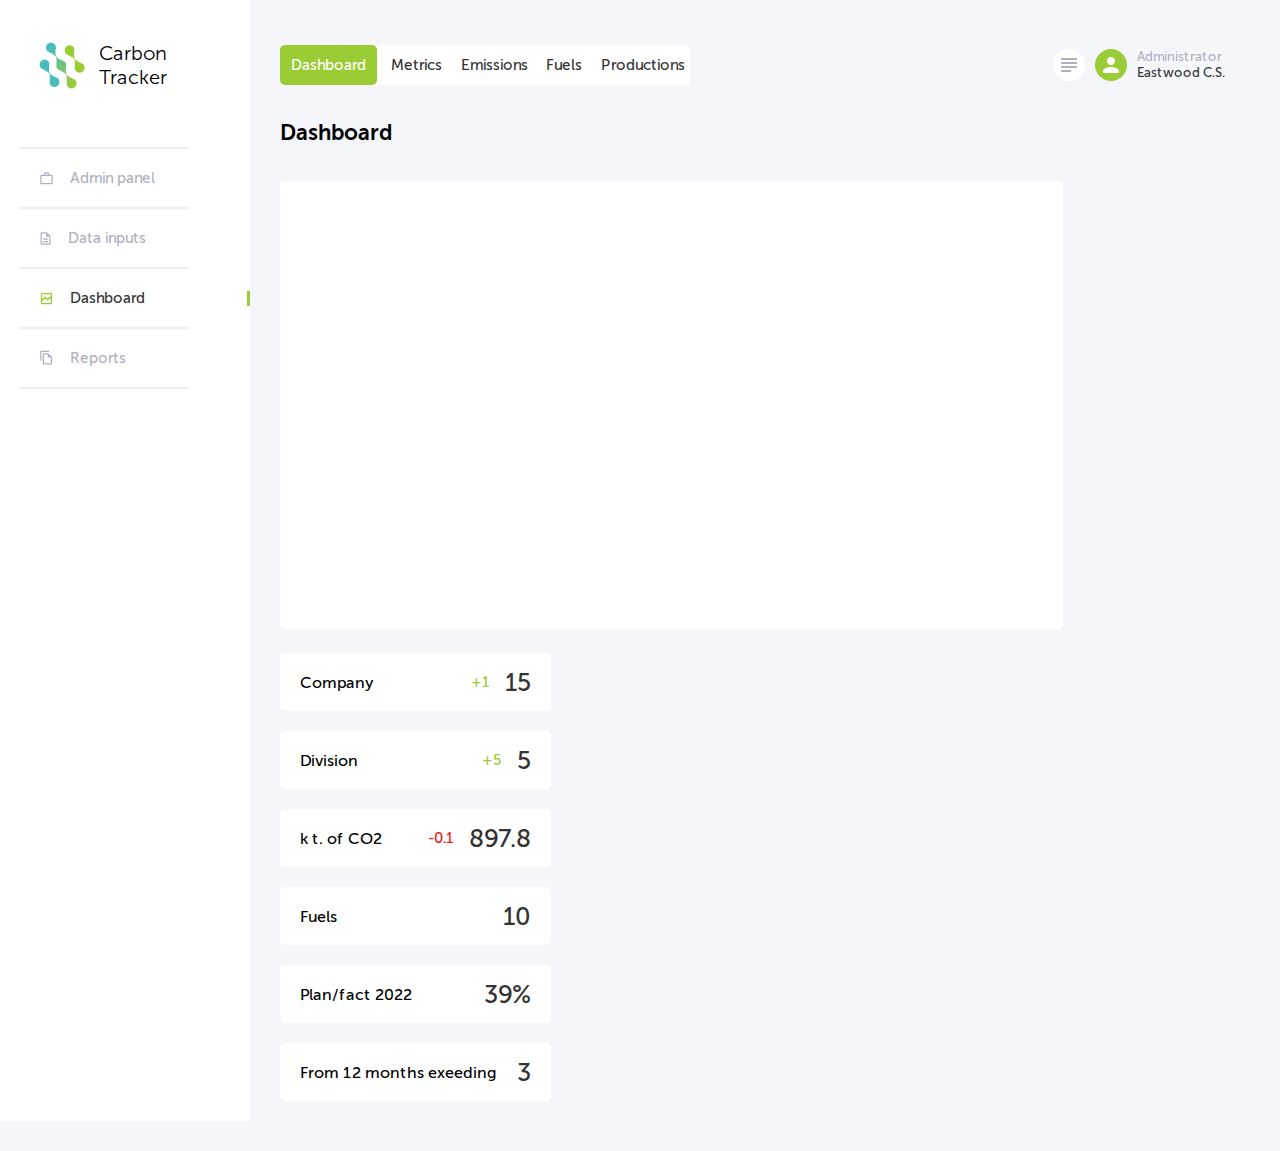
==== index.html @ c9fef67c "Add files via upload" ====
<!DOCTYPE html>
<html>

<head>
    <meta charset="utf-8">
    <title>EcoPass</title>
    <meta name="viewport" content="width=device-width, initial-scale=1">
    <meta content="ie=edge" http-equiv="x-ua-compatible">
    <meta name="format-detection" content="telephone=no">
    <link href="/favicon.png" rel="shortcut icon" type="image/png">
    <!-- styles-->
    <link rel="stylesheet" href="assets/css/main.css">
    <!--js-->
    <script src="https://code.highcharts.com/highcharts.js"></script>
    <script src="https://code.highcharts.com/modules/pareto.js"></script>
    <script src="assets/js/app.js" defer></script>
</head>

<body>

    <div class="wrapper">
        <div class="content">
            <aside class="aside js-aside">
                <div class="aside__pannel">
                    <div class="logo">
                        <img src="./assets/img/dashboard/icon/logo.png" alt="Logo">
                        <div class="logo-text">
                            Carbon Tracker
                        </div>
                    </div>
                    <nav class="navbar__aside">
                        <ul class="menu__items">
                            <div class="line"></div>
                            <a href="./organization.html">
                                <li class="menu__item"><svg class="svg__icon" width="13" height="13" viewBox="0 0 13 13"
                                    xmlns="http://www.w3.org/2000/svg">
                                    <path
                                        d="M7.75 2.75V1.5H5.25V2.75H7.75ZM1.5 4V10.875H11.5V4H1.5ZM11.5 2.75C12.1938 2.75 12.75 3.30625 12.75 4V10.875C12.75 11.5688 12.1938 12.125 11.5 12.125H1.5C0.80625 12.125 0.25 11.5688 0.25 10.875L0.25625 4C0.25625 3.30625 0.80625 2.75 1.5 2.75H4V1.5C4 0.80625 4.55625 0.25 5.25 0.25H7.75C8.44375 0.25 9 0.80625 9 1.5V2.75H11.5Z" />
                                </svg>
                                Admin panel</li>
                            </a>
                            <div class="line"></div>
                            <a href="">
                                <li class="menu__item"><svg class="svg__icon" width="11" height="13" viewBox="0 0 11 13"
                                    xmlns="http://www.w3.org/2000/svg">
                                    <path
                                        d="M3 9H8V10.25H3V9ZM3 6.5H8V7.75H3V6.5ZM6.75 0.25H1.75C1.0625 0.25 0.5 0.8125 0.5 1.5V11.5C0.5 12.1875 1.05625 12.75 1.74375 12.75H9.25C9.9375 12.75 10.5 12.1875 10.5 11.5V4L6.75 0.25ZM9.25 11.5H1.75V1.5H6.125V4.625H9.25V11.5Z" />
                                </svg>
                                Data inputs</li>
                            </a>
                            <div class="line"></div>
                            <div class="menu-link-block">
                                <a class="link" href="./index.html">
                                    <li class="menu__item active"><svg class="svg__icon svg__active" width="13" height="13"
                                        viewBox="0 0 13 13" xmlns="http://www.w3.org/2000/svg">
                                        <path
                                            d="M10.875 0.875H2.125C1.4375 0.875 0.875 1.4375 0.875 2.125V10.875C0.875 11.5625 1.4375 12.125 2.125 12.125H10.875C11.5625 12.125 12.125 11.5625 12.125 10.875V2.125C12.125 1.4375 11.5625 0.875 10.875 0.875ZM10.875 10.875H2.125V8.0125L2.74375 8.63125L5.24375 6.13125L7.74375 8.63125L10.2437 6.1375L10.875 6.76875V10.875ZM10.875 4.99375L10.2437 4.3625L7.74375 6.86875L5.24375 4.36875L2.74375 6.86875L2.125 6.24375V2.125H10.875V4.99375Z" />
                                    </svg>
                                    Dashboard
                                </li>
                                </a>
                                <div class="rectangle"></div>
                            </div>
                            <div class="line"></div>
                            <a href="">
                                <li class="menu__item"><svg class="svg__icon" width="13" height="15" viewBox="0 0 13 15"
                                    xmlns="http://www.w3.org/2000/svg">
                                    <path
                                        d="M9 0.625H1.5C0.8125 0.625 0.25 1.1875 0.25 1.875V10.625H1.5V1.875H9V0.625ZM8.375 3.125H4C3.3125 3.125 2.75625 3.6875 2.75625 4.375L2.75 13.125C2.75 13.8125 3.30625 14.375 3.99375 14.375H10.875C11.5625 14.375 12.125 13.8125 12.125 13.125V6.875L8.375 3.125ZM4 13.125V4.375H7.75V7.5H10.875V13.125H4Z" />
                                </svg>
                                Reports</li>
                            </a>
                            <div class="line"></div>
                        </ul>
                    </nav>
                </div>
                <div class="aside__trigger">
                    <button class="burger burger_aside js-burger" data-target=".js-aside"><span
                            class="burger__spin"></span></button>
                </div>
            </aside>
            <main class="main">
                <div class="topline">
                    <div class="topline__left topline__left_grow">
                        <div class="nav-group">
                            <div class="nav-group__mnu js-main-nav">
                                <nav class="main-nav">
                                    <div class="header__navbar header-menu">
                                        <ul class="header-menu-items">
                                            <li class="header-menu-item header-item-active"><a href="./index.html">Dashboard</a></li>
                                            <li class="header-menu-item"><a href="./metrics.html">Metrics</a></li>
                                            <li class="header-menu-item">Emissions</li>
                                            <li class="header-menu-item">Fuels</li>
                                            <li class="header-menu-item">Productions</li>
                                        </ul>
                                    </div>
                                </nav>
                            </div>
                            <div class="nav-group__burger">
                                <button class="burger js-burger" data-target=".js-main-nav"><span
                                        class="burger__spin"></span></button>
                            </div>
                        </div>
                    </div>
                    <div class="topline__rigth">
                        <div class="user-container">
                            <div class="profile">
                                <div class="profile-menu">
                                    <img src="./assets/img/dashboard/icon/menu.png" alt="">
                                </div>
                                <div class="profile-info">
                                    <img src="./assets/img/dashboard/icon/profile.png" alt="">
                                </div>
                                <div class="profile-descr">
                                    <div class="profile-descr-role">
                                        Administrator
                                    </div>
                                    <div class="profile-descr-name">
                                        Eastwood C.S.
                                    </div>
                                </div>
                            </div>
                        </div>
                    </div>
                </div>

                <div class="dashboard-wrapper">
                    <div class="dashboard-title">
                        Dashboard
                    </div>
                    <div class="dashboard-block">
                        <div id="actual" class="actual"></div>
                        <div class="dashboard-card-blocks">
                            <div class="dashboard-card-block card-block">
                                <div class="card-block-title">
                                    Company
                                </div>
                                <div class="card-block-counter">
                                    <div class="card-block-green">
                                        +1
                                    </div>
                                    15
                                </div>
                            </div>
                            <div class="dashboard-card-block card-block">
                                <div class="card-block-title">
                                    Division
                                </div>
                                <div class="card-block-counter">
                                    <div class="card-block-green">
                                        +5
                                    </div>
                                    5
                                </div>
                            </div>
                            <div class="dashboard-card-block card-block">
                                <div class="card-block-title">
                                    k t. of CO2
                                </div>
                                <div class="card-block-counter">
                                    <div class="card-block-red">
                                        -0.1
                                    </div>
                                    897.8
                                </div>
                            </div>
                            <div class="dashboard-card-block card-block">
                                <div class="card-block-title">
                                    Fuels
                                </div>
                                <div class="card-block-counter">
                                    10
                                </div>
                            </div>
                            <div class="dashboard-card-block card-block">
                                <div class="card-block-title">
                                    Plan/fact 2022
                                </div>
                                <div class="card-block-counter">
                                    39%
                                </div>
                            </div>
                            <div class="dashboard-card-block card-block">
                                <div class="card-block-title">
                                    From 12 months exeeding
                                </div>
                                <div class="card-block-counter">
                                    3
                                </div>
                            </div>
                        </div>
                    </div>
                </div>
        </div>
    </div>
    <script src="./assets/js/script.js"></script>

</body>

</html>
---- assets/css/main.css ----
@charset "UTF-8";
@import url("../fonts/MuseoSansCyrl/stylesheet.css");

*,
*:before,
*:after {
  box-sizing: border-box;
}

body {
  margin: 0;
}

.content {
  display: grid;
  grid-template-columns: 250px calc(100% - 250px);
  min-height: 100vh;
}

.emissions {
  max-width: 359px;
  height: 282px;
  border-radius: 5px;
  background: #FFFFFF;
  width: 100%;
}

.sources {

  max-width: 739px;
  width: 100%;
  height: 448px;
  border-radius: 5px;
  background: #FFFFFF;
}

.released {
  max-width: 359px;
  background-color: #fff;
  width: 100%;
  border-radius: 5px;
  height: 282px;
}

.scope {
  width: 100%;
  border-radius: 5px;
  max-width: 359px;
  height: 262px;
}

.specific {
  width: 100%;
  border-radius: 5px;
  max-width: 359px;
  height: 262px;
  background-color: #fff;
}

@media(max-width: 834px) {
  .dashboard-wrapper {
    padding: 10px;
  }
}

.circle {
  width: 100%;
  border-radius: 5px;
  max-width: 359px;
  height: 486px;
  background-color: #fff;
}

.actual {
  width: 100%;
  border-radius: 5px;
  max-width: 783px;
  height: 448px;
  background-color: #fff;
}

.circle {
  width: 359px;
  height: 486px;
}

@media (max-width: 991px) {
  .content {
    grid-template-columns: 100%;
  }
}

.logo {
  display: inline-flex;
  align-items: center;
  color: currentColor;
  font-size: 36px;
  font-weight: 300;
  line-height: 1;
  text-decoration: none;
  outline: none;
}

.logo:focus-visible {
  color: #5ba138;
}

.main-nav {
  border-radius: 20px;
  background-color: #fff;
  position: relative;
  z-index: 10;
}

@media (max-width: 575px) {
  .main-nav {
    padding-left: 0px;
    padding-right: 10px;
  }
}

.main-nav__list {
  display: flex;
  margin: 0;
  padding: 0;
  list-style: none;
}

.nav-group {
  display: flex;
  width: 100%;
  position: relative;
}

@media (max-width: 1279px) {
  .nav-group__mnu {
    display: none;
    position: absolute;
    top: 0;
    left: 0;
    right: 40px;
    max-height: 70vh;
    height: 200px;
    background: #fff;
    box-shadow: 0 0 8.5px 1px rgba(208, 208, 208, 0.88);
    border-radius: 20px;
    overflow: auto;
    z-index: 10;
  }
}

@media (max-width: 767px) {
  .nav-group__mnu {
    left: 40px;
    right: 0;
  }
}

@media (max-width: 575px) {
  .nav-group__mnu {
    position: fixed;
    left: 0;
    right: 0;
  }
}

.nav-group__mnu.active {
  display: block;
}

@media(min-width: 1279px) {}

.nav-group__burger {
  display: none;
  position: relative;
  z-index: 10;
  margin: 0px 0 0 auto;
}

@media (max-width: 1279px) {
  .nav-group__burger {
    display: block;
  }
}



.section {
  padding: 0 30px 30px;
}

@media (max-width: 1279px) {
  .section {
    padding: 0 20px 30px;
  }
}

@media (max-width: 1023px) {
  .section {
    padding: 0 15px 30px;
  }
}

@media (max-width: 767px) {
  .section {
    padding: 0 10px 30px;
  }
}

.section__bar {
  margin-bottom: 30px;
}

.section__bar:last-child {
  margin-bottom: 0;
}

.section_full-height {
  flex-grow: 1;
}

.main {
  background-color: #F4F6FA;
}

.topline {
  display: flex;
  justify-content: space-between;
  padding: 30px 30px 20px;
  background-color: #F4F6FA;
  position: relative;
  align-items: center;
}
@media(max-width: 779px){
  .user-container{
    display: none;
  }
}

@media (max-width: 1279px) {
  .topline {
    padding: 20px;
  }
}

@media (max-width: 1023px) {
  .topline {
    padding: 15px 15px 20px;
  }
}

@media (max-width: 767px) {
  .topline {
    padding: 10px 10px 20px;
  }
}

.topline_over-blure {
  z-index: 10;
}

.topline__left_grow {
  flex-grow: 1;
  margin-right: 20px;
}

.user-container {
  padding-top: 0px;
}

.user {
  display: grid;
  grid-template-columns: 30px 1fr;
  gap: 10px;
  font-size: 13px;
  font-weight: 700;
  font-family: inherit;
  line-height: 1;
}

.user__icn {
  display: flex;
  align-items: center;
  justify-content: center;
  width: 30px;
  height: 30px;
  border-radius: 50%;
  overflow: hidden;
}

.user__img {
  max-width: 100%;
  max-height: 100%;
  margin: auto;
  border: none;
}

.user__descr {
  margin-bottom: 5px;
}

.wrapper {
  width: 100%;
  min-height: 100vh;
  font-family: 'Museo Sans Cyrl', Arial, Helvetica, sans-serif;
  background-color: #F4F6FA;
  padding-bottom: 30px;
}

.action-bar {
  display: flex;
  align-items: center;
  justify-content: space-between;
  flex-wrap: wrap;
  margin: -20px 0 0 -20px;
}

.action-bar__itm {
  margin: 20px 0 0 20px;
}

@media (max-width: 767px) {
  .action-bar__itm {
    width: 100%;
  }
}

.action-bar__itm_grow {
  flex-grow: 1;
}

.action-bar__itm_pull-right {
  margin-left: auto;
}

@media (max-width: 767px) {
  .action-bar__itm_pull-right {
    margin-left: 20px;
  }
}

.aside-nav__list {
  display: block;
  margin: 0;
  padding: 0 0 0 20px;
  list-style: none;
}

.aside-nav__itm {
  display: block;
}

.aside-nav__link {
  display: flex;
  align-items: center;
  height: 64px;
  padding: 0 20px;
  border-radius: 32px 0 0 32px;
  font-size: calc(16px + 2 * ((100vw - 320px) / 1600));
  color: currentColor;
  line-height: 1;
  text-decoration: none;
  outline: none;
  cursor: pointer;
  position: relative;
}

@media (min-width: 1920px) {
  .aside-nav__link {
    font-size: 18px;
  }
}

.aside-nav__link::before,
.aside-nav__link::after {
  content: '';
  display: none;
  width: 32px;
  height: 32px;
  background-size: contain;
  background-position: center;
  background-repeat: no-repeat;
  position: absolute;
  right: 0;
}

.aside-nav__link::before {
  bottom: 100%;
  background-image: url("[data-uri]");
}

.aside-nav__link::after {
  top: 100%;
  background-image: url("[data-uri]");
}

.aside-nav__link:focus-visible,
.aside-nav__link:hover {
  color: #5ba138;
}

.aside-nav__link.active {
  background-color: #fff;
}

.aside-nav__link.active::before,
.aside-nav__link.active::after {
  content: '';
  display: block;
}

.aside {
  background: #fff;
  position: relative;
  z-index: 20;
}

.aside__trigger {
  display: none;
  align-items: center;
  justify-content: center;
  width: 40px;
  height: 40px;
  background: #fff;
  border-radius: 50%;
  position: absolute;
  left: 100%;
  top: 25px;
  transform: translateY(-50%);
}
.btn{
  display: flex;
  background: #fff;
  border: none;
}

@media (max-width: 991px) {
  .aside__trigger {
    display: flex;
  }
}

@media (max-width: 991px) {
  .aside {
    height: 100%;
    position: fixed;
    top: 0;
    left: 5px;
    bottom: 0;
    transform: translateX(-100%);
    transition: all 0.3s linear;
  }

  .aside.active {
    transform: none;
  }
}


.burger {
  --burger-side: 24px;
  --spin-size: 4px;
  display: inline-block;
  width: var(--burger-side);
  height: var(--burger-side);
  color: #575757;
  position: relative;
  cursor: pointer;
  -webkit-user-select: none;
  -moz-user-select: none;
  user-select: none;
  margin: 0;
  padding: 0;
  background: none;
  box-shadow: none;
  border: none;
  outline: none;
}

.burger__spin,
.burger:before,
.burger:after {
  display: block;
  content: '';
  width: 100%;
  height: var(--spin-size);
  background-color: currentColor;
  border-radius: calc(var(--burger-side) * 0.25);
  position: absolute;
  left: 0;
  transition: all .3s ease-out;
}

.burger:before {
  top: 0;
}

.burger:after {
  bottom: 0;
}

.burger__spin {
  top: calc(50% - var(--spin-size) / 2);
}

.burger.active .burger__spin {
  display: none;
}

.burger.active:before {
  top: 50%;
  transform: rotate(45deg);
}

.burger.active:after {
  bottom: 0;
  top: 50%;
  transform: rotate(-45deg);
}

#master-container {
  position: absolute;
  top: 300px;
  height: 100px;
  width: 100%;
}

.hidden {
  display: none;
}

.h1,
.h2,
.h3,
.h4 {
  margin: 0;
  padding: 0;
  font-weight: 700;
}

.h1,
.h2 {
  font-size: calc(18px + 4 * ((100vw - 320px) / 1600));
}

@media (min-width: 1920px) {

  .h1,
  .h2 {
    font-size: 22px;
  }
}

.h3 {
  font-size: calc(16px + 2 * ((100vw - 320px) / 1600));
}

@media (min-width: 1920px) {
  .h3 {
    font-size: 18px;
  }
}

b,
strong {
  font-weight: 700;
}

.white-box {
  background-color: #fff;
  border-radius: 20px;
  padding: 20px;
}

.white-box_full-heigth {
  height: 100%;
}

.white-box__bar {
  margin-bottom: 30px;
}

.white-box__bar:last-child {
  margin-bottom: 0;
}

/*----dashboard-----*/
ul li {
  list-style: none;
}

.aside__dashboard {
  height: 100vh;
  background: #fff;
  width: 230px;
}

.dashboard-main {
  background: #F4F6FA;
  height: 100vh;
  width: 100vw;
}

.logo {
  margin-top: 39px;
  display: flex;
  justify-content: center;
}

.logo-text {
  font-size: 20px;
  line-height: 24px;
  width: 118px;
  margin-left: 8px;
}

.line {
  border: 1px solid #DCDDE8;
  max-width: 168px;
  width: 100%;
  margin-left: -20px;
  opacity: 0.5;
}

.navbar__aside {
  display: flex;
  margin-top: 41px;
  flex-direction: column;

}

.menu__item {
  color: #AFB1C2;
  font-size: 15px;
  font-weight: 400;
  margin: 20px 0;
  cursor: pointer;
}

.menu__item img {
  margin-right: 13px;
}

.menu__item:hover {
  color: #333333;
  transition: 0.6s ease;
}

.active {
  color: #333333;
}

.svg__icon {
  margin-right: 13px;
  margin-bottom: -2px;
  fill: #AFB1C2;
}

.svg__active {
  fill: #9ACC35;
}

.header-menu-items {
  display: flex;
  background-color: #fff;
  border-radius: 5px;
  width: 410px;
  height: 40px;
  display: flex;
  justify-content: space-between;
  padding: 0;
  align-items: center;
  font-size: 15px;
  color: #333333;
  font-weight: 400;
}

@media(max-width: 1279px) {
  .header-menu-items {
    flex-direction: column;
    width: 100%;
    font-size: 17px;
    align-items: center;
  }
}

.header {
  margin-top: 45px;
  margin-left: 30px;
  display: flex;
  justify-content: space-between;
}

.header-menu-item {
  padding: 5px;
  cursor: pointer;
}

a {
  text-decoration: none;
  color: #333333;
}

.header-item-active a {
  color: #FFFFFF;
}

.header-item-active {
  background: #9ACC35;
  border-radius: 5px;
  padding: 11px;
  color: #FFFFFF;
}

.profile {
  display: flex;
  margin-right: 25px;
}

@media(max-width: 1279px) {
  .profile {
    margin-top: 0;
  }
}

.profile-menu {
  width: 32px;
  height: 32px;
  background-color: #fff;
  border-radius: 50%;
  display: flex;
  justify-content: center;
  align-items: center;
}

.profile-info {
  width: 32px;
  height: 32px;
  background-color: #9ACC35;
  border-radius: 50%;
  display: flex;
  justify-content: center;
  align-items: center;
  margin-left: 10px;
}

.profile-descr-role {
  color: #AFB1C2;
  font-size: 13px;
}

.profile-descr-name {
  color: #333333;
  font-size: 13px;
  margin-top: 1px;
}

.profile-info {
  margin-right: 10px;
}

.dashboard-block {
  margin-top: 35px;
  margin-left: 30px;
  display: flex;
  gap: 24px;
  flex-wrap: wrap;
}
.menu-link-block{
  display: flex;
  align-items: center;
  justify-content: space-between;
}
.rectangle{
  width: 3px;
	height: 15px;
	background: #9ACC35;
}

@media(max-width: 834px) {
  .dashboard-block {
    margin-left: 0px;
  }
}

@media(max-width: 834px) {
  .dashboard-block {
    margin-left: 0px;
    display: flex;
    align-items: center;
    justify-content: center;
    flex-direction: column;
  }
}

.dashboard-title {
  font-weight: 600;
  font-size: 22px;
  line-height: 26px;
  margin-left: 30px;
}

@media(max-width: 892px) {
  .dashboard-title {
    text-align: center;
  }
}

.card-block {
  display: flex;
  background-color: #fff;
  max-width: 311px;
  width: 100%;
  height: 58px;
  border-radius: 5px;
  align-items: center;
  padding: 20px;
  justify-content: space-between;
  margin-bottom: 20px;
}

.card-block-counter {
  display: flex;
  margin-left: 20px;
}

.card-block-counter {
  color: #333333;
  font-size: 25px;
}

.card-block-green {
  margin-right: 15px;
  color: #9ACC35;
  font-size: 15px;
  align-items: center;
  display: flex;
}

.card-block-red {
  margin-right: 15px;
  color: #EA1B21;
  font-size: 15px;
  align-items: center;
  display: flex;
}

.form__container {
  display: flex;
  flex-direction: column;
  justify-content: center;
  align-items: center;
  justify-self: center;
  align-self: center;
  height: 335px;
  width: 300px;
  background: #FFFFFF;
  box-shadow: 0px 0px 10px rgba(203, 205, 220, 0.5);
  border-radius: 5px;
}

.block-register {
  background: #F4F6FA;
  display: flex;
  justify-content: center;
  align-items: center;
  height: 100vh;
}

.logotype {
  width: 80px;
height: 72px;
}

.logo__container {
  display: flex;
  justify-content: space-evenly;
}

.logo__title {
  font-family: 'Museo Sans Cyrl';
  font-style: normal;
  font-weight: 300;
  font-size: 20px;
  line-height: 24px;
  font-feature-settings: 'liga'off;
  color: #333333;
}

.form__items {
  display: flex;
  flex-direction: column;
}

.form__title {
  margin-bottom: 10px;
  font-family: 'Museo Sans Cyrl';
  font-style: normal;
  font-weight: 400;
  font-size: 13px;
  line-height: 16px;
  text-align: center;
  font-feature-settings: 'liga'off;
  color: #AFB1C2;
}

.form__input {
  margin-bottom: 20px;
  width: 260px;
  height: 40px;
  border: 1px solid #DCDDE8;
  border-radius: 5px;
  font-family: 'Museo Sans Cyrl';
  font-style: normal;
  font-weight: 400;
  font-size: 15px;
  line-height: 18px;
  text-align: center;
  font-feature-settings: 'liga'off;
  color: #333333;
}

.form__btn {
  width: 260px;
  height: 40px;
  background: linear-gradient(90deg, #46BCC2 0%, #9ACC35 100%);
  border-radius: 5px;
  font-family: 'Museo Sans Cyrl';
  font-style: normal;
  font-weight: 400;
  font-size: 15px;
  line-height: 18px;
  text-align: center;
  font-feature-settings: 'liga'off;
  color: #FFFFFF;
  border: none;
  transition: all 1s ease;
  cursor: pointer;
}
.form__btn:hover{
  background: linear-gradient(90deg, #46BCC2 30%, #9ACC35 100%);
}

.metrics {
  margin-left: 30px;
  display: flex;
  flex-wrap: wrap;
  gap: 20px;

}

.metrics-block-right {
  display: flex;
  flex-direction: column;
  flex-wrap: wrap;
  gap: 20px;
}

.metrics-block-left {
  display: flex;
  gap: 20px;
  max-width: 750px;
  width: 100%;
  flex-direction: column;
}

.metrics-block-left-bottom {
  display: flex;
  gap: 20px;
  flex-wrap: wrap;
}

@media(max-width: 1408px) {
  .metrics {
    margin-left: 0px;
    padding: 10px;
  }
}

@media(max-width: 840px) {
  .metrics {
    align-items: center;
    justify-content: center;
  }

  .metrics-block-left-bottom {
    display: flex;
    align-items: center;
    justify-content: center;
  }

  .metrics-block-right {
    display: flex;
    align-items: center;
    justify-content: center;
  }
}

.metrics-block {
  max-width: 410px;
  margin-left: 30px;
  color: #333333;
  font-size: 22px;
  font-family: 'Museo Sans Cyrl';
  font-weight: 600;
  margin-bottom: 60px;
}


.year {
  width: 410px;
  height: 40px;
  background: #DCDDE8;
  border: 1px solid #DCDDE8;
  border-radius: 5px;
}

.year:focus {
  background: #fff;
}

.block__title {
  font-family: 'Museo Sans Cyrl';
  font-style: normal;
  font-weight: 600;
  font-size: 22px;
  line-height: 26px;
  font-feature-settings: 'liga'off;
  color: #333333;
}

.block__container {
  margin-top: 35px;
  margin-left: 30px;
  max-width: 1123px;
  margin-right: 30px;
}

.block__content {
  display: flex;
  justify-content: center;
  align-items: center;
  margin-top: 19px;
  background: #FFFFFF;
  border-radius: 5px;
  width: fit-content;
  margin-right: 10px;
}

.block__content-img {
  padding: 20px;
}

.block__content-title {
  font-family: 'Museo Sans Cyrl';
  font-style: normal;
  font-weight: 400;
  font-size: 15px;
  line-height: 20px;
  font-feature-settings: 'liga'off;
  max-width: 393px;
  color: #333333;
}

.block__content-btn {
  margin-left: 85px;
  margin-right: 20px;
  display: flex;
  justify-content: center;
  align-items: center;
  width: 160px;
  height: 40px;
  text-decoration: none;
  background: linear-gradient(90deg, #46BCC2 0%, #9ACC35 100%);
  border-radius: 5px;
}

@media (max-width:480px) {
  .block__content-btn {
    margin-left: 20px;
  }

  .block__content {
    flex-direction: column;
  }
}

.block__content-btn_text {
  text-align: center;
  font-family: 'Museo Sans Cyrl';
  font-style: normal;
  font-weight: 400;
  font-size: 15px;
  font-feature-settings: 'liga'off;
  color: #FFFFFF;
}

.block__container table {
  width: 100%;
  border-right: 60px;
  border-collapse: collapse;
  background: #FFFFFF;
  border: 1px solid #E5E5ED;
  border-radius: 5px;
}

.block__container th {
  font-family: 'Museo Sans Cyrl';
  font-style: normal;
  font-weight: 400;
  font-size: 13px;
  line-height: 16px;
  font-feature-settings: 'liga'off;
  color: #AFB1C2;
  background: #FFFFFF;
  border: 1px solid #E5E5ED;

  padding: 10px;
}

.block__container tr {
  border: 1px solid #E5E5ED;
  border-radius: 5px;
}

.block__container tr:hover {
  background: #F4F6FA;
}

.block__container td {
  font-family: 'Museo Sans Cyrl';
  font-style: normal;
  font-weight: 600;
  font-size: 13px;
  line-height: 16px;
  text-align: center;
  font-feature-settings: 'liga'off;
  color: #333333;
  border: 1px solid #E5E5ED;
  padding: 10px;
}

.metrics-table table {
  margin: 0 auto;
  justify-self: center;
  align-items: start;
  width: 95%;
  border-right: 60px;
  border-collapse: collapse;
  background: #FFFFFF;
  border: 1px solid #E5E5ED;
  border-radius: 5px;
}

.metrics-table th {
  align-items: start;
  text-align: left;
  font-family: 'Museo Sans Cyrl';
  font-style: normal;
  font-weight: 400;
  font-size: 13px;
  line-height: 16px;
  font-feature-settings: 'liga'off;
  color: #AFB1C2;
  background: #FFFFFF;
  border: 1px solid #E5E5ED;

  padding: 10px;
}

.metrics-table tr {
  border: 1px solid #E5E5ED;
}

.metrics-table tr:hover {
  background: #F4F6FA;
}

.metrics-table td {
  align-items: start;
  text-align: left;
  font-family: 'Museo Sans Cyrl';
  font-style: normal;
  font-weight: 600;
  font-size: 13px;
  line-height: 16px;
  text-align: center;
  font-feature-settings: 'liga'off;
  color: #333333;
  border: 1px solid #E5E5ED;
  padding: 10px;
}

.metrics-table__title {
  font-family: 'Museo Sans Cyrl';
  font-style: normal;
  font-weight: 400;
  font-size: 15px;
  line-height: 18px;
  font-feature-settings: 'liga'off;
  color: #333333;
  padding: 20px;
}

.metrics-table {
  width: 77vh;
  background: #FFFFFF;
  border-radius: 5px;
  padding-bottom: 20px;
}

td svg path:hover {
  fill: #9ACC35;
}

.dropdown {
  position: relative;
}
.dropdown input{
  position: absolute;
  top: 0;
  left: 0;
  width: 100%;
  height: 40px;
  cursor: pointer;
  background: #F4F6FA;
  border: 1px solid #DCDDE8;
  border-radius: 5px;
  font-family: 'Museo Sans Cyrl';
  font-style: normal;
  font-weight: 400;
  font-size: 15px;
  line-height: 18px;
  font-feature-settings: 'liga'off;
  color: #333333;
  padding-left: 10px;
}
.dropdown input:focus {
  position: absolute;
  top: 0;
  left: 0;
  width: 100%;
  height: 40px;
  cursor: pointer;
  background: #FFFFFF;
  border: 1px solid #DCDDE8;
  border-radius: 5px;
  font-family: 'Museo Sans Cyrl';
  font-style: normal;
  font-weight: 400;
  font-size: 15px;
  line-height: 18px;
  font-feature-settings: 'liga'off;
  color: #333333;
  padding-left: 10px;
}
.dropdown .option{
  position: absolute;
  top: 40px;
  width: 100%;
  cursor: pointer;
  background: #FFFFFF;
  border: 1px solid #DCDDE8;
  border-radius: 5px;
  font-family: 'Museo Sans Cyrl';
  font-style: normal;
  font-weight: 400;
  font-size: 15px;
  line-height: 18px;
  font-feature-settings: 'liga'off;
  color: #333333;

  overflow: hidden;
  z-index: 99;
  display: none;
}
.dropdown.active .option{
  display: block;
}
.dropdown .option div{
  padding-left: 10px;
  padding-top: 15px;
  height: 40px;
  margin: auto 0;
  font-family: 'Museo Sans Cyrl';
  font-style: normal;
  font-weight: 400;
  font-size: 15px;
  cursor: pointer;
  line-height: 18px;
  font-feature-settings: 'liga'off;
  color: #333333;
}
.dropdown .option div:hover{
  color: #9ACC35;
  background: #F4F6FA;
}
.dropdown::before{
  content: '';
  position: absolute;
  right: 20px;
  top: 14px;
  width: 8px;
  height: 8px;
  border: 2px solid #333333;
  border-top: 2px solid #fff;
  border-right: 2px solid #fff;
  transform: rotate(-45deg);
  z-index: 9;
  transition: 0.5s;
  pointer-events: none;
}
.dropdown.active::before{
  top: 16px;
  transform: rotate(-225deg);
}
@media(max-width: 1279px){
  .profile-menu{
    display: none;
  }
}
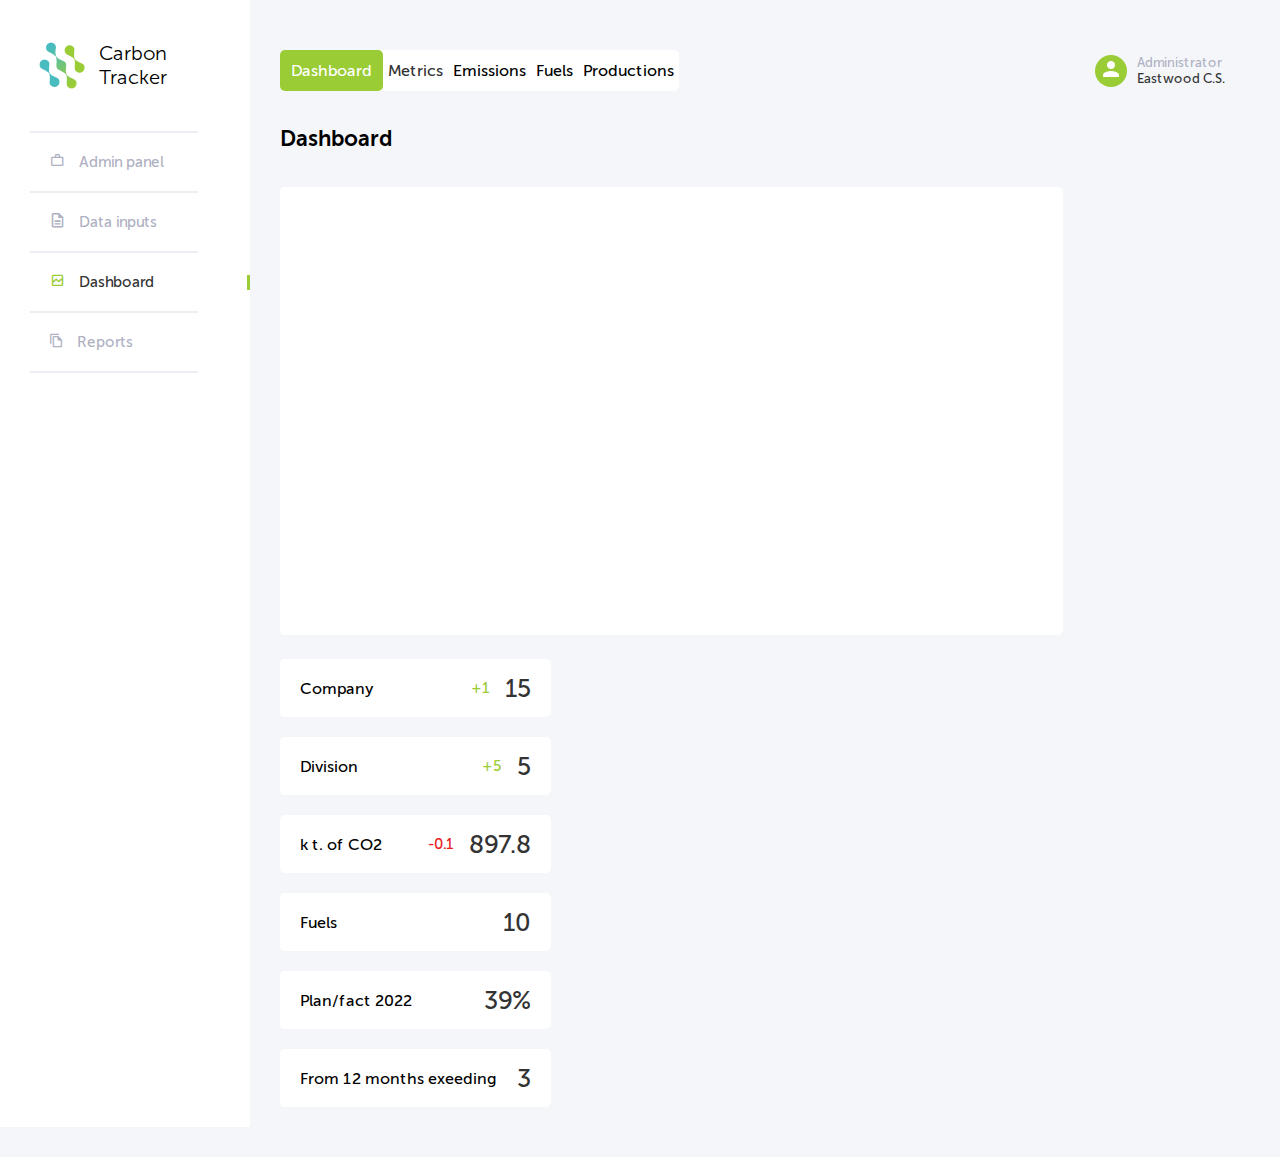
==== commit cade20bc: "Add files via upload" ====
--- a/index.html
+++ b/index.html
@@ -10,6 +10,7 @@
     <link href="/favicon.png" rel="shortcut icon" type="image/png">
     <!-- styles-->
     <link rel="stylesheet" href="assets/css/main.css">
+    <link rel="stylesheet" href="assets/css/iconfont.css">
     <!--js-->
     <script src="https://code.highcharts.com/highcharts.js"></script>
     <script src="https://code.highcharts.com/modules/pareto.js"></script>
@@ -31,43 +32,25 @@
                     <nav class="navbar__aside">
                         <ul class="menu__items">
                             <div class="line"></div>
-                            <a href="./organization.html">
-                                <li class="menu__item"><svg class="svg__icon" width="13" height="13" viewBox="0 0 13 13"
-                                    xmlns="http://www.w3.org/2000/svg">
-                                    <path
-                                        d="M7.75 2.75V1.5H5.25V2.75H7.75ZM1.5 4V10.875H11.5V4H1.5ZM11.5 2.75C12.1938 2.75 12.75 3.30625 12.75 4V10.875C12.75 11.5688 12.1938 12.125 11.5 12.125H1.5C0.80625 12.125 0.25 11.5688 0.25 10.875L0.25625 4C0.25625 3.30625 0.80625 2.75 1.5 2.75H4V1.5C4 0.80625 4.55625 0.25 5.25 0.25H7.75C8.44375 0.25 9 0.80625 9 1.5V2.75H11.5Z" />
-                                </svg>
-                                Admin panel</li>
-                            </a>
+                                <a class="container__item" href="./organization.html">
+                                    <li class="menu__item icon-adminpanel">
+                                    Admin panel</li>
+                                </a>
                             <div class="line"></div>
-                            <a href="">
-                                <li class="menu__item"><svg class="svg__icon" width="11" height="13" viewBox="0 0 11 13"
-                                    xmlns="http://www.w3.org/2000/svg">
-                                    <path
-                                        d="M3 9H8V10.25H3V9ZM3 6.5H8V7.75H3V6.5ZM6.75 0.25H1.75C1.0625 0.25 0.5 0.8125 0.5 1.5V11.5C0.5 12.1875 1.05625 12.75 1.74375 12.75H9.25C9.9375 12.75 10.5 12.1875 10.5 11.5V4L6.75 0.25ZM9.25 11.5H1.75V1.5H6.125V4.625H9.25V11.5Z" />
-                                </svg>
-                                Data inputs</li>
-                            </a>
+                                <a class="container__item" href="./datainput.html">
+                                    <li class="menu__item icon-datainput">
+                                    Data inputs</li>
+                                </a>
                             <div class="line"></div>
                             <div class="menu-link-block">
-                                <a class="link" href="./index.html">
-                                    <li class="menu__item active"><svg class="svg__icon svg__active" width="13" height="13"
-                                        viewBox="0 0 13 13" xmlns="http://www.w3.org/2000/svg">
-                                        <path
-                                            d="M10.875 0.875H2.125C1.4375 0.875 0.875 1.4375 0.875 2.125V10.875C0.875 11.5625 1.4375 12.125 2.125 12.125H10.875C11.5625 12.125 12.125 11.5625 12.125 10.875V2.125C12.125 1.4375 11.5625 0.875 10.875 0.875ZM10.875 10.875H2.125V8.0125L2.74375 8.63125L5.24375 6.13125L7.74375 8.63125L10.2437 6.1375L10.875 6.76875V10.875ZM10.875 4.99375L10.2437 4.3625L7.74375 6.86875L5.24375 4.36875L2.74375 6.86875L2.125 6.24375V2.125H10.875V4.99375Z" />
-                                    </svg>
-                                    Dashboard
-                                </li>
+                                <a class="container__item" href="./index.html">
+                                    <li class="menu__item icon-dashboard active">
+                                    Dashboard</li>
                                 </a>
-                                <div class="rectangle"></div>
                             </div>
                             <div class="line"></div>
-                            <a href="">
-                                <li class="menu__item"><svg class="svg__icon" width="13" height="15" viewBox="0 0 13 15"
-                                    xmlns="http://www.w3.org/2000/svg">
-                                    <path
-                                        d="M9 0.625H1.5C0.8125 0.625 0.25 1.1875 0.25 1.875V10.625H1.5V1.875H9V0.625ZM8.375 3.125H4C3.3125 3.125 2.75625 3.6875 2.75625 4.375L2.75 13.125C2.75 13.8125 3.30625 14.375 3.99375 14.375H10.875C11.5625 14.375 12.125 13.8125 12.125 13.125V6.875L8.375 3.125ZM4 13.125V4.375H7.75V7.5H10.875V13.125H4Z" />
-                                </svg>
+                            <a class="container__item" href="./organizationcreate.html">
+                                <li class="menu__item icon-reports">
                                 Reports</li>
                             </a>
                             <div class="line"></div>
@@ -105,11 +88,8 @@
                     <div class="topline__rigth">
                         <div class="user-container">
                             <div class="profile">
-                                <div class="profile-menu">
-                                    <img src="./assets/img/dashboard/icon/menu.png" alt="">
-                                </div>
                                 <div class="profile-info">
-                                    <img src="./assets/img/dashboard/icon/profile.png" alt="">
+                                    <a href="./login.html"><img src="./assets/img/dashboard/icon/profile.png" alt=""></a>
                                 </div>
                                 <div class="profile-descr">
                                     <div class="profile-descr-role">
@@ -124,10 +104,11 @@
                     </div>
                 </div>
 
+                <div class="pages-title">
+                    Dashboard
+                </div>
+
                 <div class="dashboard-wrapper">
-                    <div class="dashboard-title">
-                        Dashboard
-                    </div>
                     <div class="dashboard-block">
                         <div id="actual" class="actual"></div>
                         <div class="dashboard-card-blocks">
--- a/assets/css/main.css
+++ b/assets/css/main.css
@@ -5,6 +5,12 @@
 *:before,
 *:after {
   box-sizing: border-box;
+}
+
+ul,
+li {
+  padding: 0;
+  margin: 0;
 }
 
 body {
@@ -106,10 +112,16 @@
 }
 
 .main-nav {
-  border-radius: 20px;
+  border-radius: 5px;
   background-color: #fff;
   position: relative;
   z-index: 10;
+}
+
+@media(max-width: 476px) {
+  ._main_nav {
+    margin-top: 50px;
+  }
 }
 
 @media (max-width: 575px) {
@@ -166,6 +178,8 @@
 
 .nav-group__mnu.active {
   display: block;
+  margin-top: 50px;
+  height: 250px;
 }
 
 @media(min-width: 1279px) {}
@@ -226,13 +240,14 @@
 .topline {
   display: flex;
   justify-content: space-between;
-  padding: 30px 30px 20px;
+  padding: 50px 30px 0px;
   background-color: #F4F6FA;
   position: relative;
   align-items: center;
 }
-@media(max-width: 779px){
-  .user-container{
+
+@media(max-width: 779px) {
+  .user-container {
     display: none;
   }
 }
@@ -403,12 +418,6 @@
   background-color: #fff;
 }
 
-.aside-nav__link.active::before,
-.aside-nav__link.active::after {
-  content: '';
-  display: block;
-}
-
 .aside {
   background: #fff;
   position: relative;
@@ -428,7 +437,8 @@
   top: 25px;
   transform: translateY(-50%);
 }
-.btn{
+
+.btn {
   display: flex;
   background: #fff;
   border: none;
@@ -626,7 +636,7 @@
   display: flex;
   margin-top: 41px;
   flex-direction: column;
-
+  padding-left: 20%;
 }
 
 .menu__item {
@@ -660,10 +670,10 @@
   fill: #9ACC35;
 }
 
-.header-menu-items {
+.header--items {
   display: flex;
   background-color: #fff;
-  border-radius: 5px;
+  border-radius: 200px;
   width: 410px;
   height: 40px;
   display: flex;
@@ -673,6 +683,11 @@
   font-size: 15px;
   color: #333333;
   font-weight: 400;
+}
+
+.header-menu-items {
+  display: flex;
+  position: relative;
 }
 
 @media(max-width: 1279px) {
@@ -694,6 +709,7 @@
 .header-menu-item {
   padding: 5px;
   cursor: pointer;
+  margin: auto 0;
 }
 
 a {
@@ -766,15 +782,20 @@
   gap: 24px;
   flex-wrap: wrap;
 }
-.menu-link-block{
+
+.menu-link-block {
   display: flex;
   align-items: center;
   justify-content: space-between;
 }
-.rectangle{
+
+.menu-link-block::after {
+  content: "";
   width: 3px;
-	height: 15px;
-	background: #9ACC35;
+  height: 15px;
+  background: #9ACC35;
+  left: 0;
+  top: 0;
 }
 
 @media(max-width: 834px) {
@@ -793,15 +814,18 @@
   }
 }
 
-.dashboard-title {
+.dashboard-title {}
+
+.pages-title {
   font-weight: 600;
   font-size: 22px;
   line-height: 26px;
   margin-left: 30px;
+  margin-top: 35px;
 }
 
 @media(max-width: 892px) {
-  .dashboard-title {
+  .pages-title {
     text-align: center;
   }
 }
@@ -852,7 +876,7 @@
   align-items: center;
   justify-self: center;
   align-self: center;
-  height: 335px;
+  height: 358px;
   width: 300px;
   background: #FFFFFF;
   box-shadow: 0px 0px 10px rgba(203, 205, 220, 0.5);
@@ -868,13 +892,21 @@
 }
 
 .logotype {
-  width: 80px;
-height: 72px;
+  width: 58px;
+  height: 51px;
+  margin-top: 10px;
 }
 
 .logo__container {
   display: flex;
   justify-content: space-evenly;
+  width: 131px;
+
+}
+
+.form__items-login {
+  display: flex;
+  align-items: center;
 }
 
 .logo__title {
@@ -920,13 +952,18 @@
   color: #333333;
 }
 
+.form__input.error {
+  border: 1px solid #FF5256;
+  color: #FF5256;
+}
+
 .form__btn {
   width: 260px;
   height: 40px;
-  background: linear-gradient(90deg, #46BCC2 0%, #9ACC35 100%);
   border-radius: 5px;
   font-family: 'Museo Sans Cyrl';
   font-style: normal;
+  background: #D2D2DA;
   font-weight: 400;
   font-size: 15px;
   line-height: 18px;
@@ -936,10 +973,65 @@
   border: none;
   transition: all 1s ease;
   cursor: pointer;
-}
-.form__btn:hover{
-  background: linear-gradient(90deg, #46BCC2 30%, #9ACC35 100%);
-}
+  margin-bottom: 10px;
+}
+
+.form__btn.active-btn {
+  background: linear-gradient(90deg, #46BCC2 0%, #9ACC35 100%);
+}
+
+.form__btn-operators {
+  width: 260px;
+  height: 40px;
+  border-radius: 5px;
+  font-family: 'Museo Sans Cyrl';
+  font-style: normal;
+  background: #D2D2DA;
+  font-weight: 400;
+  font-size: 15px;
+  line-height: 18px;
+  text-align: center;
+  font-feature-settings: 'liga'off;
+  color: #FFFFFF;
+  border: none;
+  transition: all 1s ease;
+  cursor: pointer;
+  margin-bottom: 10px;
+}
+
+.form__btn-operators.active-btn {
+  background: linear-gradient(90deg, #46BCC2 0%, #9ACC35 100%);
+}
+
+.form__btn-add {
+  width: 260px;
+  height: 40px;
+  border-radius: 5px;
+  font-family: 'Museo Sans Cyrl';
+  font-style: normal;
+  background: #D2D2DA;
+  font-weight: 400;
+  font-size: 15px;
+  line-height: 18px;
+  text-align: center;
+  font-feature-settings: 'liga'off;
+  color: #FFFFFF;
+  border: none;
+  transition: all 1s ease;
+  cursor: pointer;
+  margin-bottom: 10px;
+}
+
+.form__btn-add.active-btn {
+  background: linear-gradient(90deg, #46BCC2 0%, #9ACC35 100%);
+}
+
+@media(max-width: 752px) {
+  .scope-item-img-text {
+    display: none;
+  }
+}
+
 
 .metrics {
   margin-left: 30px;
@@ -1027,6 +1119,7 @@
   line-height: 26px;
   font-feature-settings: 'liga'off;
   color: #333333;
+  margin-bottom: 30px;
 }
 
 .block__container {
@@ -1045,9 +1138,21 @@
   border-radius: 5px;
   width: fit-content;
   margin-right: 10px;
+  width: 739px;
+  height: 80px;
+}
+@media(max-width: 740px){
+  .block__content {
+    width: 100%;
+    height: 100%;
+  }
 }
 
 .block__content-img {
+  padding: 10px;
+}
+
+.block__content-img-organization {
   padding: 20px;
 }
 
@@ -1062,6 +1167,26 @@
   color: #333333;
 }
 
+@media(max-width: 452px) {
+  .block__content-title {
+    text-align: center;
+  }
+
+  ._nav {
+    margin-top: 50px;
+    padding: 10px;
+  }
+
+  .block__content {
+    padding: 20px;
+    margin-right: 1px;
+  }
+
+  .block__content-btn {
+    margin-top: 20px;
+  }
+}
+
 .block__content-btn {
   margin-left: 85px;
   margin-right: 20px;
@@ -1073,6 +1198,12 @@
   text-decoration: none;
   background: linear-gradient(90deg, #46BCC2 0%, #9ACC35 100%);
   border-radius: 5px;
+  cursor: pointer;
+  transition: 1s all;
+}
+
+.block__content-btn:hover {
+  background: linear-gradient(90deg, #50D3DA 0%, #A9E038 100%);
 }
 
 @media (max-width:480px) {
@@ -1095,7 +1226,7 @@
   color: #FFFFFF;
 }
 
-.block__container table {
+table {
   width: 100%;
   border-right: 60px;
   border-collapse: collapse;
@@ -1104,7 +1235,7 @@
   border-radius: 5px;
 }
 
-.block__container th {
+th {
   font-family: 'Museo Sans Cyrl';
   font-style: normal;
   font-weight: 400;
@@ -1118,16 +1249,16 @@
   padding: 10px;
 }
 
-.block__container tr {
+tr {
   border: 1px solid #E5E5ED;
   border-radius: 5px;
 }
 
-.block__container tr:hover {
+tr:hover {
   background: #F4F6FA;
 }
 
-.block__container td {
+td {
   font-family: 'Museo Sans Cyrl';
   font-style: normal;
   font-weight: 600;
@@ -1184,7 +1315,6 @@
   font-weight: 600;
   font-size: 13px;
   line-height: 16px;
-  text-align: center;
   font-feature-settings: 'liga'off;
   color: #333333;
   border: 1px solid #E5E5ED;
@@ -1216,14 +1346,15 @@
 .dropdown {
   position: relative;
 }
-.dropdown input{
+
+.dropdown input {
   position: absolute;
   top: 0;
   left: 0;
   width: 100%;
   height: 40px;
   cursor: pointer;
-  background: #F4F6FA;
+  background: #Ffff;
   border: 1px solid #DCDDE8;
   border-radius: 5px;
   font-family: 'Museo Sans Cyrl';
@@ -1235,6 +1366,7 @@
   color: #333333;
   padding-left: 10px;
 }
+
 .dropdown input:focus {
   position: absolute;
   top: 0;
@@ -1254,7 +1386,15 @@
   color: #333333;
   padding-left: 10px;
 }
-.dropdown .option{
+
+@media(max-width: 425px) {
+  .metrics-block {
+    margin-left: 9px;
+    margin-right: 9px;
+  }
+}
+
+.dropdown .option {
   position: absolute;
   top: 40px;
   width: 100%;
@@ -1274,10 +1414,12 @@
   z-index: 99;
   display: none;
 }
-.dropdown.active .option{
+
+.dropdown.active .option {
   display: block;
 }
-.dropdown .option div{
+
+.dropdown .option div {
   padding-left: 10px;
   padding-top: 15px;
   height: 40px;
@@ -1291,31 +1433,1488 @@
   font-feature-settings: 'liga'off;
   color: #333333;
 }
-.dropdown .option div:hover{
+
+.dropdown .option div:hover {
   color: #9ACC35;
   background: #F4F6FA;
 }
-.dropdown::before{
+
+.dropdown::before {
   content: '';
   position: absolute;
-  right: 20px;
-  top: 14px;
-  width: 8px;
-  height: 8px;
+  right: 10px;
+  top: 16px;
+  width: 6px;
+  height: 6px;
   border: 2px solid #333333;
-  border-top: 2px solid #fff;
-  border-right: 2px solid #fff;
+  border-top: 0px solid #fff;
+  border-right: 0px solid #fff;
   transform: rotate(-45deg);
   z-index: 9;
   transition: 0.5s;
   pointer-events: none;
 }
-.dropdown.active::before{
+
+.dropdown.active::before {
   top: 16px;
   transform: rotate(-225deg);
 }
-@media(max-width: 1279px){
-  .profile-menu{
+
+.main-nav__link .dropdown::before {
+  right: -13px;
+  top: 3px;
+}
+
+.main-nav__link .dropdown.active::before {
+  top: 6px;
+}
+
+@media(max-width: 1279px) {
+  .profile-menu {
     display: none;
   }
+}
+
+.highcharts-grid-line {
+  stroke-dasharray: 5;
+}
+
+.tingle-modal_custom {
+  background: transparent;
+  -webkit-backdrop-filter: blur(5px);
+  backdrop-filter: blur(5px);
+  max-height: 100vh;
+  overflow: auto;
+  scrollbar-color: #5ba138 #fff;
+  scrollbar-width: thin;
+}
+
+.popup {
+  position: fixed;
+  width: 100%;
+  height: 100%;
+  background-color: rgba(175, 177, 194, 0.5);
+  backdrop-filter: blur(4px);
+  top: 0;
+  left: 0;
+  z-index: 99999;
+  opacity: 0;
+  visibility: hidden;
+  transition: all 0.4s ease 0s;
+}
+
+.popup__delete {
+  position: fixed;
+  width: 100%;
+  height: 100%;
+  background-color: rgba(175, 177, 194, 0.5);
+  backdrop-filter: blur(4px);
+  top: 0;
+  left: 0;
+  z-index: 99999;
+  opacity: 0;
+  visibility: hidden;
+  transition: all 0.4s ease 0s;
+}
+
+.popup__add {
+  position: fixed;
+  width: 100%;
+  height: 100%;
+  background-color: rgba(175, 177, 194, 0.5);
+  backdrop-filter: blur(4px);
+  top: 0;
+  left: 0;
+  z-index: 99999;
+  opacity: 0;
+  visibility: hidden;
+  transition: all 0.4s ease 0s;
+}
+
+.popup_content__delete {
+  width: 415px;
+  background-color: #fff;
+  color: #AFB1C2;
+  font-family: 'Museo Sans Cyrl';
+  width: 415px;
+  padding: 20px;
+  border-radius: 5px;
+  position: relative;
+  box-shadow: 0px 0px 10px rgba(203, 205, 220, 0.5);
+  overflow-y: auto;
+  overflow-x: hidden;
+  transition: all 0.4s ease 0s;
+  opacity: 1;
+}
+
+@media(max-width: 420px) {
+  .popup_content__delete {
+    width: 100%;
+  }
+}
+
+.popup:target {
+  opacity: 1;
+  visibility: visible;
+  overflow-y: auto;
+  overflow-x: hidden;
+}
+
+.popup__delete:target {
+  opacity: 1;
+  visibility: visible;
+  overflow-y: auto;
+  overflow-x: hidden;
+}
+
+.popup__add:target {
+  opacity: 1;
+  visibility: visible;
+  overflow-y: auto;
+  overflow-x: hidden;
+}
+
+.popup__area {
+  position: absolute;
+  width: 100%;
+  height: 100%;
+  top: 0;
+  left: 0;
+}
+
+.user-container-datainput {
+  display: flex;
+  justify-content: end;
+  margin-top: 55px;
+  margin-right: 26px;
+}
+
+@media(max-width: 625px) {
+  .user-container-datainput {
+    display: none;
+  }
+}
+
+.popup_body {
+  display: flex;
+  justify-content: center;
+  padding: 30px 10px;
+}
+
+.popup_content {
+  background-color: #fff;
+  color: #AFB1C2;
+  font-family: 'Museo Sans Cyrl';
+  width: 415px;
+  padding: 20px;
+  border-radius: 5px;
+  position: relative;
+  box-shadow: 0px 0px 40px 10px rgb(87 87 87 / 20%);
+  overflow-y: auto;
+  overflow-x: hidden;
+  transition: all 0.4s ease 0s;
+  opacity: 1;
+}
+
+.popup:target .popup__content {
+  transform: translate(0px, 0px);
+  opacity: 1;
+}
+
+.popup__title {
+  font-family: 'Museo Sans Cyrl';
+  font-style: normal;
+  font-weight: 600;
+  font-size: 22px;
+  margin-bottom: 20px;
+  color: #333333;
+}
+
+.popup__close {
+  position: absolute;
+  right: 10px;
+  top: 10px;
+}
+
+.popup-menu {
+  margin-top: 25px;
+  display: flex;
+  width: 140px;
+  justify-content: space-between;
+  align-items: center;
+  height: 40px;
+  background: #F4F6FA;
+  border-radius: 5px;
+  font-size: 15px;
+  color: #333333;
+}
+
+.popup-menu-item {
+  padding: 5px;
+  cursor: pointer;
+}
+
+.popup-item-active {
+  background: #9ACC35;
+  color: #FFFFFF;
+  padding: 11px;
+  border-radius: 5px;
+}
+
+.popup-form-input {
+  background: #FFFFFF;
+  border: 1px solid #E5E5ED;
+  border-radius: 5px;
+  max-width: 375px;
+  height: 40px;
+  width: 100%;
+  margin-top: 9px;
+  padding: 11px;
+  font-size: 13px;
+  font-family: 'Museo Sans Cyrl';
+}
+
+.title-wrapper {
+  display: flex;
+  align-items: center;
+  justify-content: space-between;
+}
+
+.popup-input-error {
+  border: 1px solid #FF5256;
+}
+
+.popup-input-error:placeholder-shown {
+  color: #FF5256;
+}
+
+.popup-form-input:placeholder-shown {
+  color: #AFB1C2;
+}
+
+.form-item {
+  position: relative;
+  margin-top: 20px;
+}
+
+.popup__star {
+  color: #FF5256;
+  position: absolute;
+  right: 0;
+  font-size: 13px;
+}
+
+._select-popup {
+}
+.input-label{
+text-align: start;
+}
+.form-btn-popup {
+  margin-top: 20px;
+  width: 100%;
+}
+.select-label{
+  margin-bottom: 10px;
+  font-family: 'Museo Sans Cyrl';
+  font-style: normal;
+  font-weight: 400;
+  font-size: 13px;
+  line-height: 16px;
+}
+._drop-popup {}
+
+.tabs__block {
+  display: block;
+}
+
+/*-------------------------------------*/
+.data-input__container {
+  margin-left: 30px;
+  margin-top: 50px;
+}
+
+.data-input__title {
+  color: #333333;
+  font-size: 22px;
+  font-weight: 600;
+}
+
+.data-input__subtitle {
+  color: #333333;
+  font-size: 15px;
+  font-weight: 400;
+  margin-top: 14px;
+}
+
+.data-input-scope {
+  gap: 10px;
+  display: flex;
+  flex-wrap: wrap;
+  margin-top: 20px;
+}
+
+.data-input-items {
+  display: flex;
+  flex-wrap: wrap;
+  justify-content: space-between;
+  align-items: center;
+}
+
+.data-input-right {
+  margin-right: 27px;
+}
+
+.data-input-btn {
+  padding: 11px 8px;
+  background: #FFFFFF;
+  border-radius: 5px;
+  display: flex;
+  justify-content: center;
+  align-items: center;
+  width: 83px;
+  height: 40px;
+  font-size: 15px;
+  transition: 0.3s all;
+}
+
+.data-input-btn-active {
+  background: #9ACC35;
+  color: #fff;
+}
+
+.data-input-right {
+  display: flex;
+  flex-wrap: wrap;
+}
+
+.data-input-btn-right {
+  width: 145px;
+  height: 40px;
+  margin-top: 20px;
+  display: flex;
+  justify-content: center;
+  align-items: center;
+  background: #FFFFFF;
+  border-radius: 5px;
+  margin-right: 10px;
+  font-size: 15px;
+  color: #333333;
+}
+
+.data-input-btn-right img {
+  margin-right: 5px;
+}
+
+.data-input-pages {
+  display: flex;
+  margin-top: 30px;
+}
+
+.pages-item {
+  width: 40px;
+  height: 40px;
+  background: #F4F6FA;
+  border: 1px solid #E5E5ED;
+  display: flex;
+  justify-content: center;
+  align-items: center;
+  color: #AFB1C2;
+  font-weight: 400;
+  cursor: pointer;
+  font-size: 15px;
+}
+
+@media (max-width:405px) {
+  .item-first__hide {
+    display: none;
+  }
+}
+
+@media (max-width:360px) {
+  .item-second__hide {
+    display: none;
+  }
+}
+
+.pages-item:focus {
+  background: #E5E5ED;
+  color: #333333;
+}
+
+.pages-item:hover {
+  background: #9ACC35;
+  color: #fff;
+  transition: all 0.3s;
+}
+
+.pages-item-right {
+  width: 40px;
+  height: 40px;
+  background: #F4F6FA;
+  border: 1px solid #E5E5ED;
+  display: flex;
+  justify-content: center;
+  align-items: center;
+  color: #AFB1C2;
+  font-weight: 400;
+  cursor: pointer;
+  font-size: 15px;
+  border-radius: 0px 5px 5px 0px;
+}
+
+.pages-item-left {
+  width: 40px;
+  height: 40px;
+  background: #F4F6FA;
+  border: 1px solid #E5E5ED;
+  display: flex;
+  justify-content: center;
+  align-items: center;
+  color: #AFB1C2;
+  font-weight: 400;
+  cursor: pointer;
+  font-size: 15px;
+  border-radius: 5px 0px 0px 5px;
+}
+
+.arrow {
+  border: 2px solid #AFB1C2;
+  border-width: 0 3px 3px 0;
+  display: inline-block;
+  padding: 3px;
+}
+
+.arrow:hover {
+  border: 2px solid #9ACC35;
+  border-width: 0 3px 3px 0;
+}
+
+.right {
+  transform: rotate(-45deg);
+  -webkit-transform: rotate(-45deg);
+}
+
+.left {
+  transform: rotate(135deg);
+  -webkit-transform: rotate(135deg);
+}
+
+.data-input-block {
+  display: flex;
+  flex-wrap: wrap;
+  justify-content: space-between;
+  align-items: center;
+  margin-right: 40px;
+}
+
+.data-input-pages-counter {
+  color: #AFB1C2;
+  font-size: 15px;
+  display: flex;
+  align-items: center;
+  padding-top: 25px;
+}
+
+.scope-container {
+  margin: 50px 30px;
+}
+
+.data-input-pages-dropdown {
+  width: 100px;
+  color: #AFB1C2;
+  font-size: 15px;
+  position: absolute;
+  top: 15px;
+  left: 80px;
+}
+
+.pages-dropdown-text {
+  font-family: 'Museo Sans Cyrl';
+  font-style: normal;
+  font-weight: 400;
+  font-size: 15px;
+  line-height: 18px;
+  font-feature-settings: 'liga'off;
+
+  color: #AFB1C2;
+  margin-right: 103px;
+}
+
+.scope-title {
+  color: #333333;
+  font-size: 22px;
+  font-weight: 600;
+  margin-bottom: 19px;
+}
+
+.scope-item-title {
+  color: #333333;
+  font-size: 15px;
+  font-weight: 600;
+  padding-top: 18px;
+}
+
+.scope-item {
+  max-width: 739px;
+  width: 100%;
+  background: #FFFFFF;
+  border-radius: 5px;
+  margin-top: 10px;
+  display: flex;
+}
+
+.scope-item-text {
+  color: #333333;
+  font-weight: 400;
+  font-size: 15px;
+  padding-bottom: 20px;
+}
+
+.scope-item-img {
+  position: relative;
+  display: flex;
+  align-items: center;
+  margin-left: 10px;
+  margin-right: 10px;
+}
+
+.scope-item-img-text {
+  height: 25px;
+  width: 20px;
+  background: #fff;
+}
+
+.scope-item-img-text {
+  position: absolute;
+  top: 37px;
+  left: 25px;
+  color: #9ACC35;
+  font-weight: 600;
+  font-size: 30px;
+}
+
+._text-scope {
+  position: absolute;
+  top: 45px;
+}
+
+.table__container {
+  margin-top: 50px;
+  padding-right: 39px;
+  overflow-x: auto;
+}
+
+table.table-1 {
+  border-collapse: collapse;
+  border-spacing: 0;
+  width: 100%;
+}
+
+.dc {
+  position: relative;
+  display: flex;
+  justify-content: space-between;
+  padding-top: 25px;
+}
+
+@media(max-width: 563px) {
+  .scope-item-title {
+    font-size: 13px;
+  }
+
+  .scope-item-text {
+    font-size: 11px;
+    padding: 5px;
+  }
+}
+
+.scope-item-text {
+  padding: 0px 20px 20px 0;
+
+}
+
+@media(max-width: 447px) {
+  .scope-item-text {
+    font-size: 9px;
+    padding: 5px;
+    padding-bottom: 20px;
+  }
+
+  .scope-item-title {
+    padding-top: 10px;
+  }
+}
+
+.scope-topline {
+  display: flex;
+  justify-content: end;
+  margin-top: 50px;
+}
+
+.emission-btn {
+  width: 190px;
+  height: 40px;
+}
+
+.tabs_ul {
+  border-bottom: none;
+}
+
+.tabs-li {
+  display: none;
+}
+
+.Operators {
+  position: relative;
+}
+
+.add-btn {
+  position: absolute;
+  top: 65px;
+  right: 10px;
+  z-index: 99999;
+  display: flex;
+  width: 61px;
+  height: 40px;
+  background: linear-gradient(90deg, #46BCC2 0%, #9ACC35 100%);
+  border-radius: 5px;
+  display: flex;
+  justify-content: center;
+  align-items: center;
+  font-weight: 400;
+  font-size: 15px;
+  color: #fff;
+}
+
+._popup-e-select {
+  margin-top: 20px;
+  margin-bottom: 30px;
+}
+
+#email_error {
+  font-size: 11px;
+  color: #FF5256;
+  margin-bottom: 4px;
+  display: none;
+}
+
+#pass_error {
+  margin-bottom: 4px;
+  font-size: 11px;
+  color: #FF5256;
+  display: none;
+}
+
+.oper-table {
+  margin: 0 auto;
+  margin-top: 20px;
+  justify-self: center;
+  align-items: start;
+  width: 100%;
+  border-right: 60px;
+  border-collapse: collapse;
+  background: #FFFFFF;
+  border: 1px solid #E5E5ED;
+  border-radius: 5px;
+}
+
+.oper-table tr {
+  border: 1px solid #E5E5ED;
+}
+
+.oper-table tr:hover {
+  background: #F4F6FA;
+}
+
+.oper-table th {
+  align-items: start;
+  text-align: left;
+  font-family: 'Museo Sans Cyrl';
+  font-style: normal;
+  font-weight: 400;
+  font-size: 13px;
+  line-height: 16px;
+  font-feature-settings: 'liga'off;
+  color: #AFB1C2;
+  background: #FFFFFF;
+  border: 1px solid #E5E5ED;
+
+  padding: 10px;
+}
+
+.oper-table td {
+  font-family: 'Museo Sans Cyrl';
+  font-style: normal;
+  font-weight: 600;
+  font-size: 13px;
+  line-height: 16px;
+  text-align: center;
+  font-feature-settings: 'liga'off;
+  color: #333333;
+  border: 1px solid #E5E5ED;
+  padding: 10px;
+}
+
+#error {
+  display: flex;
+  justify-content: center;
+  align-items: center;
+  color: red;
+  text-align: center;
+  margin-bottom: 15px;
+  font-size: 12px;
+}
+
+.popup-input-add {
+  width: 375px;
+}
+
+@media(max-width: 380px) {
+  .popup-input-add {
+    width: 100%;
+  }
+}
+
+.delete-btn {
+  z-index: 99999;
+  display: flex;
+  width: 61px;
+  height: 40px;
+  background: linear-gradient(90deg, #46BCC2 0%, #9ACC35 100%);
+  border-radius: 5px;
+  display: flex;
+  justify-content: center;
+  align-items: center;
+  font-weight: 400;
+  font-size: 15px;
+  color: #fff;
+}
+
+@supports(-webkit-appearance: none) or (-moz-appearance: none) {
+
+  .checkbox-container {
+    display: flex;
+    gap: 20px;
+
+  }
+
+  input[type=checkbox],
+  input[type=radio] {
+    --active: #F4F6FA;
+    --active-border: #AFB1C2;
+    --active-inner: #333;
+    --focus: 1px transparent;
+    --border: #E5E5ED;
+    --border-hover: #AFB1C2;
+    --background: #fff;
+    --disabled: #F6F8FF;
+    --disabled-inner: #E1E6F9;
+    -webkit-appearance: none;
+    -moz-appearance: none;
+    height: 21px;
+    outline: none;
+    display: inline-block;
+    vertical-align: top;
+    position: relative;
+    margin: 0;
+    cursor: pointer;
+    border: 1px solid var(--bc, var(--border));
+    background: var(--b, var(--background));
+    transition: background .3s, border-color .3s, box-shadow .2s;
+  }
+
+  input[type=checkbox]:after,
+  input[type=radio]:after {
+    content: "";
+    display: block;
+    left: 0;
+    top: 0;
+    position: absolute;
+    transition: transform var(--d-t, 0.3s) var(--d-t-e, ease), opacity var(--d-o, 0.2s);
+  }
+
+  input[type=checkbox]:checked,
+  input[type=radio]:checked {
+    --b: var(--active);
+    --bc: var(--active-border);
+    --d-o: .3s;
+    --d-t: .6s;
+    --d-t-e: cubic-bezier(.2, .85, .32, 1.2)
+  }
+
+  input[type=checkbox]:disabled,
+  input[type=radio]:disabled {
+    --b: var(--disabled);
+    cursor: not-allowed;
+    opacity: .9
+  }
+
+  input[type=checkbox]:disabled:checked,
+  input[type=radio]:disabled:checked {
+    --b: var(--disabled-inner);
+    --bc: var(--border)
+  }
+
+  input[type=checkbox]:disabled+label,
+  input[type=radio]:disabled+label {
+    cursor: not-allowed
+  }
+
+  input[type=checkbox]:hover:not(:checked):not(:disabled),
+  input[type=radio]:hover:not(:checked):not(:disabled) {
+    --bc: var(--border-hover)
+  }
+
+  input[type=checkbox]:focus,
+  input[type=radio]:focus {
+    box-shadow: 0 0 0 var(--focus)
+  }
+
+  input[type=checkbox]:not(.switch),
+  input[type=radio]:not(.switch) {
+    width: 21px
+  }
+
+  input[type=checkbox]:not(.switch):after,
+  input[type=radio]:not(.switch):after {
+    opacity: var(--o, 0)
+  }
+
+  input[type=checkbox]:not(.switch):checked,
+  input[type=radio]:not(.switch):checked {
+    --o: 1
+  }
+
+  input[type=checkbox]+label,
+  input[type=radio]+label {
+    font-size: 14px;
+    line-height: 21px;
+    display: inline-block;
+    vertical-align: top;
+    cursor: pointer;
+    margin-left: 4px
+  }
+
+  input[type=checkbox]:not(.switch) {
+    border-radius: 5px
+  }
+
+  input[type=checkbox]:not(.switch):after {
+    width: 5px;
+    height: 9px;
+    border: 3px solid var(--active-inner);
+    border-top: 0;
+    border-left: 0;
+    left: 7px;
+    top: 4px;
+    transform: rotate(var(--r, 20deg))
+  }
+
+  input[type=checkbox]:not(.switch):checked {
+    --r: 43deg
+  }
+
+  input[type=checkbox].switch {
+    width: 38px;
+    border-radius: 11px
+  }
+
+  input[type=checkbox].switch:after {
+    left: 2px;
+    top: 2px;
+    border-radius: 50%;
+    width: 15px;
+    height: 15px;
+    background: var(--ab, var(--border));
+    transform: translateX(var(--x, 0))
+  }
+
+  input[type=checkbox].switch:checked {
+    --ab: var(--active-inner);
+    --x: 17px
+  }
+
+  input[type=checkbox].switch:disabled:not(:checked):after {
+    opacity: .6
+  }
+
+  input[type=radio] {
+    border-radius: 50%
+  }
+
+  input[type=radio]:after {
+    width: 19px;
+    height: 19px;
+    border-radius: 50%;
+    background: var(--active-inner);
+    opacity: 0;
+    transform: scale(var(--s, 0.7))
+  }
+
+  input[type=radio]:checked {
+    --s: .5
+  }
+}
+
+.search__box {
+  margin-top: -13px;
+  margin-bottom: 20px;
+}
+
+input[type=search] {
+  border: none;
+  font-size: 10pt;
+  float: left;
+  background-color: transparent;
+  width: 90%;
+  color: #333333;
+
+}
+
+input[type=search]::placeholder {
+  color: #AFB1C2;
+}
+
+.search__container {
+  width: 320px;
+  height: 40px;
+  background: #F4F6FA;
+  border: 1px solid #E5E5ED;
+  border-radius: 5px;
+  padding-left: 11px;
+  padding-top: 12px;
+  padding-bottom: 12px;
+  vertical-align: middle;
+  white-space: nowrap;
+  position: relative;
+}
+
+.search__container:hover {
+  background-color: #FFFFFF;
+}
+
+input[type=search]::-webkit-search-cancel-button {
+  -webkit-appearance: none;
+}
+
+input[type=search]:hover,
+input[type=search]:focus,
+input[type=search]:active {
+  outline: none;
+}
+
+.close {
+  position: absolute;
+  top: -2px;
+  right: 60px;
+  width: 9px;
+  height: 9px;
+  cursor: pointer;
+}
+
+.close:before,
+.close:after {
+  content: "";
+  position: absolute;
+  top: 21px;
+  left: 10px;
+  width: 13px;
+  height: 2px;
+  background: #AFB1C2;
+}
+
+.close:hover::before,
+.close:hover::after {
+  background: #9ACC35;
+}
+
+.close:before {
+  webkit-transform: rotate(45deg);
+  transform: rotate(45deg);
+}
+
+.close:after {
+  webkit-transform: rotate(-45deg);
+  transform: rotate(-45deg);
+}
+
+.block__container .add-btn {
+  top: 43px;
+  left: 100%;
+}
+
+.block__container table {
+  width: 106%;
+  text-align: left;
+}
+
+.block__container table td {
+  text-align: left;
+}
+
+.wrapper-login {
+  font-family: 'Museo Sans Cyrl';
+  display: flex;
+  align-items: center;
+  justify-content: center;
+  min-height: 100vh;
+  background: #F4F6FA;
+}
+
+.login-form {
+  background: #FFFFFF;
+  text-align: center;
+  box-shadow: 0px 0px 10px rgba(203, 205, 220, 0.5);
+  border-radius: 5px;
+  width: 300px;
+  padding: 20px 20px;
+  display: flex;
+  align-items: center;
+  flex-direction: column;
+}
+
+.wrapper header {
+  color: #333333;
+  line-height: 24px;
+  font-weight: 300;
+}
+
+form .field .input-login {
+  width: 100%;
+}
+
+.shake {
+  width: 100%;
+  animation: shake 0.3s ease-in-out;
+}
+
+@keyframes shake {
+
+  0%,
+  100% {
+    margin-left: 0;
+  }
+
+  20%,
+  80% {
+    margin-left: -8px;
+  }
+
+  40%,
+  60% {
+    margin-left: 8px;
+  }
+}
+
+.wrapper form {}
+
+.input-login {
+  background: #F4F6FA;
+  border: 1px solid #DCDDE8;
+  border-radius: 5px;
+  width: 260px;
+  height: 40px;
+  padding: 0 15px;
+  outline: none;
+  font-size: 15px;
+  color: #333333;
+}
+
+.input-login:placeholder-shown {
+  color: #AFB1C2;
+  text-align: center;
+
+}
+
+form .field .input-area {
+  position: relative;
+  margin-bottom: 20px;
+}
+
+.login-label {
+  font-size: 13px;
+  color: #AFB1C2;
+  margin-bottom: 10px;
+}
+
+form .field i {
+  position: absolute;
+  top: 53%;
+  font-size: 18px;
+  pointer-events: none;
+  transform: translateY(-50%);
+}
+
+form .field.error input {
+  border-color: #FF5256;
+}
+
+form .field .error-icon {
+  right: 12px;
+  color: #FF5256;
+}
+
+form .field .error-txt {
+  margin-top: 5px;
+  color: #FF5256;
+  text-align-last: left;
+  font-size: 12px;
+}
+
+form .field .error {
+  display: none;
+}
+
+form .field.error .error {
+  display: block;
+}
+
+.login-header {
+  color: #333333;
+}
+
+.main-nav {
+  border-radius: 5px;
+  background-color: #fff;
+  position: relative;
+  z-index: 10;
+}
+
+@media (max-width: 575px) {
+  .main-nav {
+    padding-right: 10px;
+  }
+}
+
+.main-nav__list {
+  display: flex;
+  margin: 0;
+  padding: 0;
+  list-style: none;
+}
+
+@media (max-width: 1279px) {
+  .main-nav__list {
+    flex-direction: column;
+    align-items: center;
+    justify-content: center;
+  }
+}
+
+@media (max-width: 1279px) {
+  .main-nav__itm {
+    display: flex;
+    margin-top: 10px;
+
+  }
+}
+
+.main-nav__link {
+  display: flex;
+  align-items: center;
+  height: 40px;
+  padding: 0 20px;
+  border-radius: 5px;
+  background-color: #fff;
+  color: currentColor;
+  text-decoration: none;
+  line-height: 1;
+  font-size: 15px;
+  outline: none;
+  cursor: pointer;
+}
+
+@media (max-width: 1279px) {
+  .main-nav__link {
+    height: auto;
+    min-height: 40px;
+    padding: 12px 20px;
+  }
+}
+
+.main-nav__link.active {
+  background-color: #9ACC35;
+  color: #fff;
+}
+
+.main-nav__link:focus-visible,
+.main-nav__link:hover {
+  color: #5ba138;
+}
+
+.main-nav__link_container:hover {
+  color: currentColor;
+}
+
+.dropdown {
+  width: 100%;
+  position: relative;
+  cursor: default;
+}
+
+.dropdown__label {
+  display: flex;
+  align-items: center;
+  width: 100%;
+  font: inherit;
+  color: currentColor;
+  border: none;
+  background: none;
+  box-shadow: none;
+  padding: 0;
+  margin: 0;
+  -webkit-user-select: none;
+  -moz-user-select: none;
+  user-select: none;
+  cursor: pointer;
+}
+
+.dropdown__txt {
+  white-space: nowrap;
+  overflow: hidden;
+  text-overflow: ellipsis;
+}
+
+.dropdown__trigger {
+  width: 12px;
+  height: 12px;
+  margin-left: .5em;
+}
+
+.dropdown__dropdown {
+  display: none;
+  color: #21251f;
+  position: absolute;
+  top: 100%;
+  right: 0;
+  z-index: 10;
+}
+
+.dropdown__list {
+  list-style: none;
+  -webkit-user-select: none;
+  -moz-user-select: none;
+  user-select: none;
+  margin: 0;
+  padding: 0;
+}
+
+.dropdown__itm {
+  display: block;
+  padding: 0;
+}
+
+.dropdown__btn,
+.dropdown__link {
+  display: inline-block;
+  color: currentColor;
+  text-decoration: none;
+  line-height: 1;
+  border: none;
+  box-shadow: none;
+  padding: 0;
+  margin: 0;
+  background: none;
+  font: inherit;
+  cursor: pointer;
+}
+
+.dropdown.active .dropdown__dropdown {
+  display: block;
+}
+
+.dropdown_user .dropdown__label {
+  outline: none;
+}
+
+.dropdown_user .dropdown__label:hover,
+.dropdown_user .dropdown__label:focus-visible {
+  color: #5ba138;
+}
+
+.dropdown_user .dropdown__dropdown {
+  min-width: 200px;
+  border-radius: 5px;
+  background-color: #fff;
+  border: 1px solid #e4e8ed;
+  box-shadow: 0 0 8.5px 1px rgba(208, 208, 208, 0.88);
+}
+
+.dropdown_user .dropdown__list {
+  padding: 10px 20px;
+}
+
+.dropdown_user .dropdown__itm {
+  padding: 5px 0;
+}
+
+.dropdown_user .dropdown__btn,
+.dropdown_user .dropdown__link {
+  padding: 5px 0;
+  outline: none;
+}
+
+.dropdown_user .dropdown__btn:hover,
+.dropdown_user .dropdown__btn:focus-visible,
+.dropdown_user .dropdown__link:hover,
+.dropdown_user .dropdown__link:focus-visible {
+  color: #5ba138;
+}
+
+.dropdown_mnu .dropdown__label {
+  outline: none;
+}
+
+.dropdown_mnu .dropdown__label:hover,
+.dropdown_mnu .dropdown__label:focus-visible {
+  color: #5ba138;
+}
+
+.dropdown_mnu .dropdown__dropdown {
+  margin-top: 12px;
+  min-width: 240px;
+  border-radius: 5px;
+  background-color: #fff;
+  border: 1px solid #e4e8ed;
+  box-shadow: 0 0 8.5px 1px rgba(208, 208, 208, 0.88);
+  right: auto;
+  left: -20px;
+}
+
+@media (max-width: 1279px) {
+  .dropdown_mnu .dropdown__dropdown {
+    position: relative;
+    min-width: initial;
+    width: 100%;
+    top: auto;
+    left: 0;
+    box-shadow: none;
+    border: none;
+    border-radius: 5px;
+  }
+}
+
+.dropdown_mnu .dropdown__itm+.dropdown__itm {
+  border-top: 1px solid #d5d7dd;
+}
+
+.dropdown_mnu .dropdown__link {
+  display: block;
+  padding: 10px 20px;
+  outline: none;
+}
+
+.dropdown_mnu .dropdown__link.active {
+  background-color: #ecf0f3;
+}
+
+.dropdown_mnu .dropdown__link:hover,
+.dropdown_mnu .dropdown__link:focus-visible {
+  background: #F4F6FA;
+}
+
+.box-container {
+  display: flex;
+  align-items: center;
+  justify-content: space-between;
+}
+
+.add-btn-emissoins {
+  margin-right: -67px;
+}
+
+@media(max-width: 1489px) {
+  .add-btn-emissoins {
+    margin-right: 1px;
+  }
+}
+
+.btn-emissions-add {
+  color: #fff;
+  padding: 10px;
+  background: linear-gradient(90deg, #46BCC2 0%, #9ACC35 100%);
+  border-radius: 5px;
+  display: flex;
+  justify-content: center;
+  align-items: center;
+  cursor: pointer;
+}
+
+.select {
+  margin: 0 auto;
+  position: relative;
+  width: 375px;
+  z-index: 99999;
+}
+
+.select.is-active .select__body {
+  display: block;
+}
+.select.is-active .select__header{
+  background: #fff;
+}
+.select__header {
+  background: #F4F6FA;
+  border: 1px solid #E5E5ED;
+  border-radius: 5px;
+  height: 40px;
+  padding-top: 10px;
+}
+
+.select__current {
+  padding: 8px;
+  font-size: 13px;
+}
+
+.select__body {
+  background: #FFFFFF;
+  border: 1px solid #DCDDE8;
+  box-shadow: 0px 4px 10px rgba(203, 205, 220, 0.5);
+  border-radius: 5px;
+  border-top: 0;
+  display: none;
+  position: absolute;
+  left: 0;
+  width: inherit;
+}
+
+.select__item {
+  cursor: pointer;
+  line-height: 24px;
+  padding: 8px;
+  font-size: 13px;
+}
+
+.select__item:hover {
+  background: #F4F6FA;
+  color: #9ACC35;
+}
+
+.select__current::before {
+  content: '';
+  position: absolute;
+  right: 10px;
+  top: 16px;
+  font-size: 13px;
+  width: 6px;
+  height: 6px;
+  border: 2px solid #333333;
+  border-top: 0px solid #fff;
+  border-right: 0px solid #fff;
+  transform: rotate(-45deg);
+  z-index: 9;
+  transition: 0.5s;
+  pointer-events: none;
+}
+
+.select.is-active .select__current::before {
+  top: 18px;
+  transform: rotate(135deg);
+}
+
+.error-message{
+  margin-top: 12px;
+  color: #FF5256;
+  text-align-last: left;
+  font-size: 12px;
 }--- a/assets/css/iconfont.css
+++ b/assets/css/iconfont.css
@@ -0,0 +1,81 @@
+@font-face {
+  font-family: 'icons';
+  src: url('../fonts/iconsfont/icons.eot?atv5rk#iefix');
+  src: url('../fonts/iconsfont/icons.eot?atv5rk#iefix') format('embedded-opentype'),
+    url('../fonts/iconsfont/icons.ttf?atv5rk') format('truetype'),
+    url('../fonts/iconsfont/icons.woff?atv5rk') format('woff'),
+    url('../fonts/iconsfont/icons.svg?atv5rk#icons') format('svg');
+  font-weight: normal;
+  font-style: normal;
+  font-display: block;
+}
+
+[class^="icon-"]::before,
+[class*=" icon-"]::before {
+  font-family: 'icons' !important;
+  speak: never;
+  font-style: normal;
+  font-weight: normal;
+  font-variant: normal;
+  text-transform: none;
+  line-height: 1;
+  -webkit-font-smoothing: antialiased;
+  -moz-osx-font-smoothing: grayscale;
+}
+
+.icon-adminpanel:before {
+  content: "\e900";
+  padding-right: 10px;
+}
+.icon-adminpanel.active:before{
+  color: #9ACC35;
+}
+.icon-calendar:before {
+  content: "\e901";
+}
+.icon-calendar:hover::before{
+  color: #9ACC35;
+}
+.icon-dashboard:before {
+  content: "\e902";
+  padding-right: 10px;
+}
+.icon-dashboard.active:before{
+  color: #9ACC35;
+}
+.icon-datainput:before {
+  content: "\e903";
+  padding-right: 10px;
+}
+.icon-datainput.active:before{
+  color: #9ACC35;
+}
+.icon-loop:before {
+  content: "\e904";
+  color: #AFB1C2;
+  cursor: pointer;
+}
+.icon-loop:hover::before{
+  color: #9ACC35;
+}
+.icon-pencil:before {
+  content: "\e905";
+  color: #AFB1C2;
+}
+.icon-pencil:hover::before{
+  color: #9ACC35;
+}
+.icon-reports:before {
+  content: "\e906";
+  padding-right: 10px;
+}
+.icon-reports.active:before{
+  color: #9ACC35;
+}
+.icon-trashcan:before {
+  content: "\e907";
+  color: #AFB1C2;
+}
+.icon-trashcan:hover::before{
+  color: #9ACC35;
+}